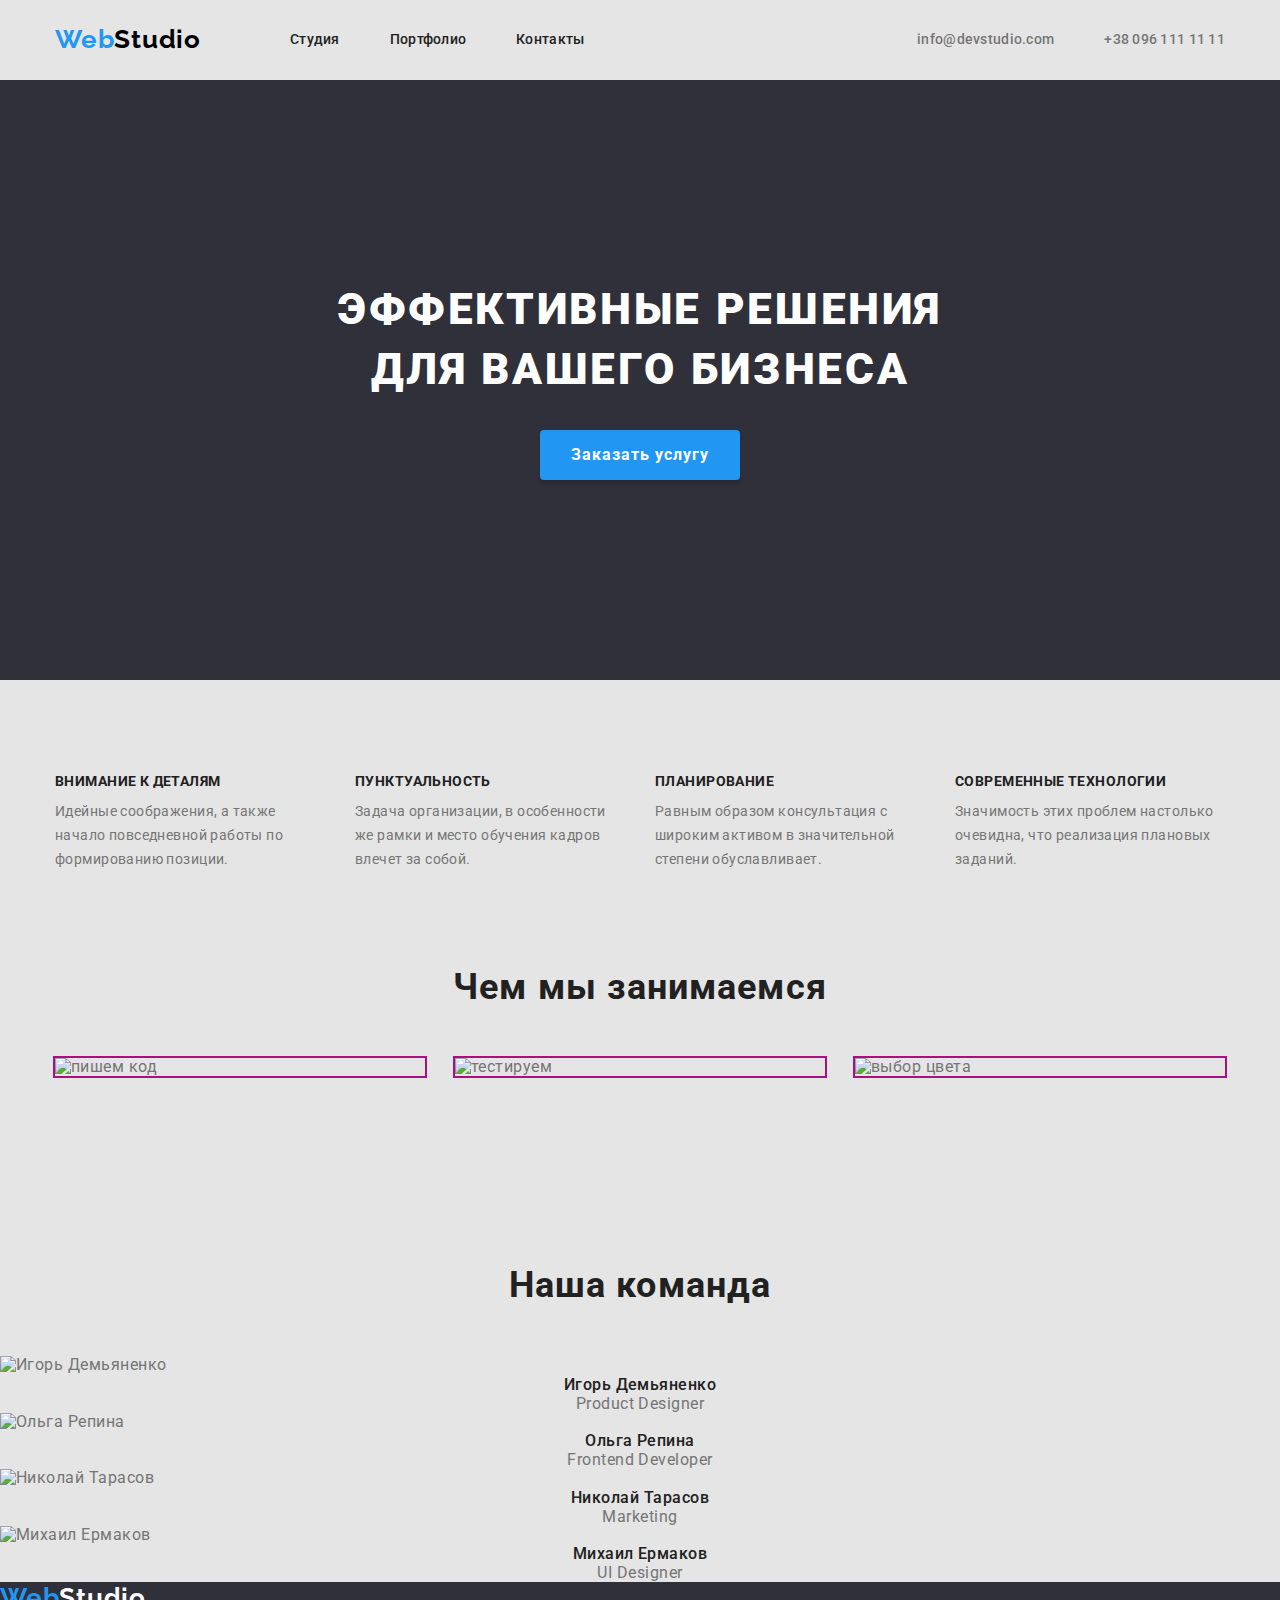
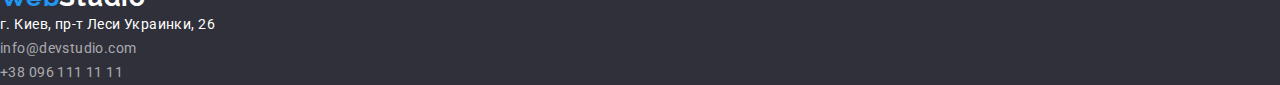
==== index.html @ 23269622 "стилизирует секцию Чем мы занимаемся" ====
<!DOCTYPE html>
<html lang="ru">

<head>
    <meta charset="UTF-8">
    <meta http-equiv="X-UA-Compatible" content="IE=edge">
    <meta name="viewport" content="device-width, initial-scale=1.0">
    <title>My home work 03</title>
    <link rel="preconnect" href="https://fonts.googleapis.com">
    <link rel="preconnect" href="https://fonts.gstatic.com" crossorigin>
    <link
        href="https://fonts.googleapis.com/css2?family=Raleway:wght@700&family=Roboto:wght@400;500;700;900&display=swap"
        rel="stylesheet">
    <link rel="stylesheet" href="https://cdnjs.cloudflare.com/ajax/libs/modern-normalize/1.1.0/modern-normalize.min.css">
    <link rel="stylesheet" href="./css/styles.css">
</head>

<body>
    <!-- site-nav -->
    <header >
       <div class="container header-container">
            <nav class="header-navigation">            
                    <a href="./index.html" class="header-logo list">
                    <span class="logo">Web</span>Studio</a>
            
                <ul class="header-nav list">
                    <li class="items"> <a href="./index.html" class="header-link link">Студия</a></li>
                    <li class="items"> <a href="./portfolio.html" class="header-link link">Портфолио</a></li>
                    <li class="items"> <a href="" class="header-link link">Контакты</a></li>
                </ul>
            </nav>
            <ul class="auth-nav list">
                <li class="items"><a href="mailto:info@devstudio.com" class="header-address link">info@devstudio.com</a></li>
                <li class="items"><a href="" class="header-address link">+38 096 111 11 11</a></li>
            </ul>
        </div>
    </header>
    <main>
        
        <!-- Герой -->
        <section class="hero">
            <h1 class="hero-title">Эффективные решения для вашего бизнеса</h1>
            <button type="submit" class="button primary">Заказать услугу</button>
        </section>

        <!-- Особенности -->
        <section class="section">
            <div class="container"> 
                <h2 class="visually-hidden">Наши особенности</h2>
                <ul class="feature list">

                    <li class="feature-item">
                        <h3 class="feature-title">Внимание к деталям</h3>
                        <p class="feature-text">Идейные соображения, а также начало повседневной работы по формированию
                            позиции.</p>
                    </li>
                    
                    <li class="feature-item">
                        <h3 class="feature-title">Пунктуальность</h3>
                        <p class="feature-text">Задача организации, в особенности же рамки и место обучения кадров влечет за
                            собой.</p>
                    </li>

                    <li class="feature-item">
                        <h3 class="feature-title">Планирование</h3>
                        <p class="feature-text">Равным образом консультация с широким активом в значительной степени
                            обуславливает.</p>
                    </li>

                    <li class="feature-item">
                        <h3 class="feature-title">Современные технологии</h3>
                        <p class="feature-text">Значимость этих проблем настолько очевидна, что реализация плановых заданий.
                        </p>
                    </li>
                </ul>
            </div>
        </section>

        <!-- Чем мы занимаемся -->
        <section class="section">
            
            <h2 class="section-title">Чем мы занимаемся</h2>
            <div class="container">
                <ul class="work list">
                    <li class="work-img"><img src="./img/box1.jpg" alt="пишем код" width="370"></li>
                    <li class="work-img"><img src="./img/box2.jpg" alt="тестируем" width="370"></li>
                    <li class="work-img"><img src="./img/box3.jpg" alt="выбор цвета" width="370"></li>
                </ul>
            </div>
        </section>
        <!-- Наша команда -->
        <section class="section">
            <h2 class="section-title">Наша команда</h2>
            <ul class="command list">
                <li>
                    <img src="./img/img.jpg" alt="Игорь Демьяненко" width="270">
                    <h3 class="command-title">Игорь Демьяненко</h3>
                    <p class="command-discription">Product Designer</p>
                </li>
                <li>
                    <img src="./img/img1.jpg" alt="Ольга Репина" width="270">
                    <h3 class="command-title">Ольга Репина</h3>
                    <p class="command-discription">Frontend Developer</p>
                </li>
                <li>
                    <img src="./img/img2.jpg" alt="Николай Тарасов" width="270">
                    <h3 class="command-title">Николай Тарасов</h3>
                    <p class="command-discription">Marketing</p>
                </li>
                <li>
                    <img src="./img/img3.jpg" alt="Михаил Ермаков" width="270">
                    <h3 class="command-title">Михаил Ермаков</h3>
                    <p class="command-discription">UI Designer</p>
                </li>
            </ul>
        </section>
    </main>
    <!-- Футер (подвал) -->
    <footer class="footer-section">
        <a href="./index.html" class="footer-logo"><span class="logo">Web</span>Studio</a>
        <address class="about-address"> г. Киев, пр-т Леси Украинки, 26 </address>
        <ul class="footer-nav list">
            <li><a href="mailto:info@devstudio.com" class="footer-address link">info@devstudio.com</a></li>
            <li><a href="" class="footer-address link">+38 096 111 11 11</a></li>
        </ul>
    </footer>
</body>

</html>
---- css/styles.css ----
/* цвет заголовков #212121*/
/* цвет основного текста #757575 */
/* белый цвет текста #FFFFFF */
/* акцент #2196F3 */
/* основной цвет фона #E5E5E5 */
/* вторичный цвет фона #F5F4FA */
/* серый #2F303A */
:root {
  --primary-text-color: #757575;
  --title-text-color: #212121;
  --accent-color: #2196f3;
  --second-accent-color: #ffffff;

  --primary-bg-color: #e5e5e5;
  --accent-bg-color: #2f303a;
  --first-bg-color: #f5f4fa;
  --second-bg-color: #ffffff;
}

p,
h1,
h2,
h3,
h4,
h5,
h6 {
  margin: 0;
}

ul {
  margin: 0;
  padding-left: 0;
  list-style: none;
}

img {
  display: block;
}

body {
  background-color: var(--primary-bg-color);
  color: var(--primary-text-color);
  font-family: Roboto, sans-serif;
  letter-spacing: 0.03em;
}

.list {
  list-style: none;
  text-decoration: none;
}

/* -------------site-nav -------------------*/
.container {
  display: flex;
  width: 1200px;
  margin: 0 auto;
  padding-left: 15px;
  padding-right: 15px;

  /* background-color: tomato; */
  align-items: center;
}

.header-logo {
  display: flex;
  width: 145px;
  padding-top: 24px;
  padding-bottom: 25px;
  /* outline: 2px solid rgb(3, 248, 15); */
  margin-right: 90px;

  color: #000000;
  font-family: Raleway, sans-serif;
  font-weight: 700;
  font-size: 26px;
  line-height: 1.19;
  letter-spacing: 0.03em;
}

.logo {
  color: var(--accent-color);
  font-family: Raleway, sans-serif;
  font-weight: 700;
  font-size: 26px;
  line-height: 1.19;
  letter-spacing: 0.03em;
}
.header-navigation {
  display: flex;
}

.header-nav {
  display: flex;
  /* outline: 2px solid teal;  */
}
.header-nav .items {
  /* display: flex; */
  text-decoration: none;
  /* outline: 2px solid rgb(255, 255, 255); */
}

.header-nav .items:not(:last-child) {
  margin-right: 50px;
}

.header-nav .link:hover,
.header-nav .link:focus {
  color: #2196f3;
}
.header-link {
  display: flex;
  padding-top: 32px;
  padding-bottom: 32px;

  color: var(--title-text-color);
  font-weight: 500;
  font-size: 14px;
  line-height: 1.14;
  letter-spacing: 0.02em;
  text-decoration: none;
}

.auth-nav .link {
  text-decoration: none;
}
.auth-nav .link:hover,
.auth-nav .link:focus {
  color: #2196f3;
}

.auth-nav {
  display: flex;
  /* outline: 2px solid rgb(173, 14, 125); */
  margin-left: auto;
}
.auth-nav .items + .items {
  margin-left: 50px;
}

.section-title {
  color: var(--title-text-color);
}

.header-address {
  display: block;
  padding-top: 32px;
  padding-bottom: 32px;
  /* background-color: teal; */

  color: var(--primary-text-color);
  font-weight: 500;
  font-size: 14px;
  line-height: 1.14;
  letter-spacing: 0.02em;
}

/* -----------------Герой-------------------- */
.hero {
  margin: 0 auto;
  background-color: var(--accent-bg-color);
  text-align: center;

  height: 600px;
  padding-top: 200px;
  align-items: center;
}

.hero-title {
  margin: 0 auto;
  margin-bottom: 30px;
  max-width: 700px;
  text-align: center;
  color: var(--second-accent-color);
  font-weight: 900;
  font-size: 44px;
  line-height: 1.36;

  letter-spacing: 0.06em;
  text-transform: uppercase;
}

.button {
  color: var(--title-text-color);
  background-color: var(--primary-bg-color);

  box-shadow: 0px 4px 4px rgba(0, 0, 0, 0.15);
  border-radius: 4px;
  border: none;

  align-items: center;
  text-align: center;
  margin: 0 auto;
}

.button.primary {
  display: block;
  width: 200px;
  height: 50px;
  align-items: center;
  text-align: center;
  margin-bottom: 200px;

  font-family: Roboto, sans-serif;
  color: var(--second-accent-color);
  background-color: var(--accent-color);
  font-weight: 700;
  font-size: 16px;
  line-height: 1.87;
  letter-spacing: 0.06em;
}

.button.primary:hover,
.button.primary:focus {
  color: var(--title-text-color);
  background-color: var(--first-bg-color);
}

/* -------------Особенности------------- */
.visually-hidden {
  position: absolute;
  width: 1px;
  height: 1px;
  margin: -1px;
  padding: 0;
  overflow: hidden;
  border: 0;
  clip: rect(0 0 0 0);
}

.feature {
  display: flex;
  margin: 0 auto;
  margin-top: 94px;
  margin-bottom: 94px;
 
  }

.feature .feature-item:not(:last-child) {
  margin-right: 30px;
}
.feature-item {
   /* align-items: center; */

  /* margin: 0 auto; */
}

.feature-title {
margin-bottom: 10px;
 width: 270px;
  color: var(--title-text-color);
  font-weight: bold;
  font-size: 14px;
  line-height: 1.14;
  text-transform: uppercase;
  letter-spacing: 0.03em;
}
.feature-text {
  color: var(--primary-text-color);
  font-weight: normal;
  font-size: 14px;
  line-height: 1.71;
  letter-spacing: 0.03em;
}


/* ---------------Чем мы занимаемся----------- */

.section-title {
  /* width: 376px; */
margin-bottom: 50px;

  color: var(--title-text-color);
  font-weight: 700;
  font-size: 36px;
  line-height: 1.17;
  text-align: center;
  letter-spacing: 0.03em;
}
.work {
  display: flex;
 
  margin-bottom: 94px;
}
.work-img{
   margin: 0 auto;
  /* margin-left: 30px; */
  margin-bottom: 94px;
   outline: 2px solid rgb(173, 14, 125);
   flex-basis: calc(100% / 3 );
  }

.work .work-img + .work-img {
  margin-left: 30px; 
}
/* .auth-nav .items + .items {
  margin-left: 50px; */
}
/* -----------------Наша команда----------------- */
.section {
  background-color: #f5f4fa;
}
.command-title {
  color: var(--title-text-color);
  font-weight: 500;
  font-size: 16px;
  line-height: 1.19;
  text-align: center;
  letter-spacing: 0.03em;
}
.command-discription {
  color: var(--primary-text-color);
  font-weight: 400;
  font-size: 16px;
  line-height: 1.19;
  text-align: center;
  letter-spacing: 0.03em;
}

/*---------------- Футер------------------ */

.footer-section {
  background-color: var(--accent-bg-color);
  color: var(--second-accent-color);
}
.footer-logo {
  color: var(--second-accent-color);
  font-family: Raleway, sans-serif;
  text-decoration: none;
  font-weight: 700;
  font-size: 26px;
  line-height: 1.19;
  letter-spacing: 0.03em;
}
.footer-nav {
  color: rgb(255, 255, 255, 0.6);
  font-weight: 400;
  font-size: 14px;
  line-height: 1.71;
  letter-spacing: 0.03em;
}

.footer-address {
  color: rgba(255, 255, 255, 0.6);
  text-decoration: none;
  font-weight: 400;
  font-size: 14px;
  line-height: 1.71;
  letter-spacing: 0.03em;
}

.footer-nav .link:hover,
.footer-nav .link:focus {
  color: #2196f3;
}

.about-address {
  color: var(--second-accent-color);
  font-weight: 400;
  font-size: 14px;
  line-height: 1.71;
  letter-spacing: 0.03em;
  font-style: normal;
}
/* --------------Портфолио--------------- *
/* ------------- Наши работы ----------*/
.project-title {
  color: var(--title-text-color);
  font-weight: 700;
  font-size: 18px;
  line-height: 2;
  letter-spacing: 0.06em;
}
.project-item {
  color: var(--primary-text-color);
  font-weight: normal;
  font-size: 16px;
  line-height: 1.87;
  letter-spacing: 0.03em;
}
.button.secondary {
  font-family: Roboto, sans-serif;
  color: var(--title-text-color);
  background-color: var(--first-bg-color);
  border: none;
  cursor: pointer;
  font-weight: 500;
  font-size: 16px;
  line-height: 1.62;
  text-align: center;
  letter-spacing: 0.03em;
}
.button.secondary:hover,
.button.secondary:focus {
  color: var(--second-accent-color);
  background-color: var(--accent-color);
}
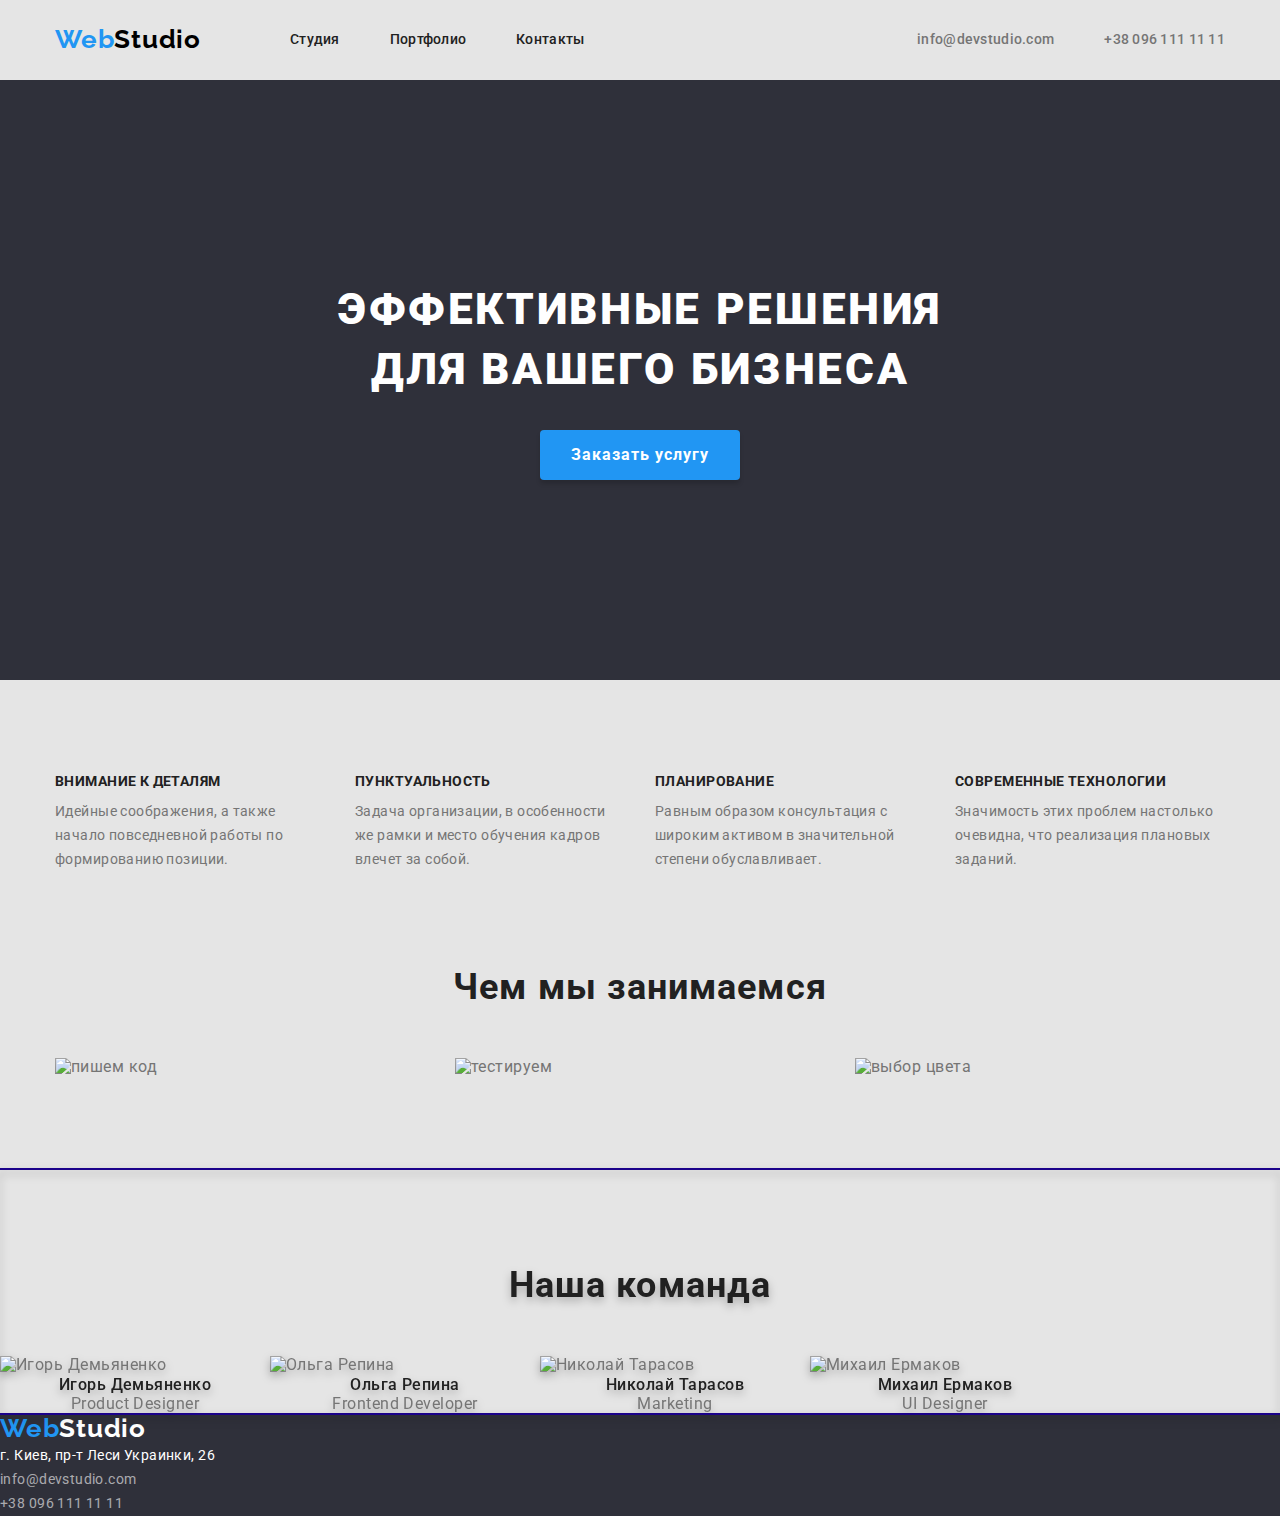
==== commit 9b7736c5: "стилизация Наша команда" ====
--- a/index.html
+++ b/index.html
@@ -82,37 +82,48 @@
             <h2 class="section-title">Чем мы занимаемся</h2>
             <div class="container">
                 <ul class="work list">
-                    <li class="work-img"><img src="./img/box1.jpg" alt="пишем код" width="370"></li>
-                    <li class="work-img"><img src="./img/box2.jpg" alt="тестируем" width="370"></li>
-                    <li class="work-img"><img src="./img/box3.jpg" alt="выбор цвета" width="370"></li>
+                    <li class="work-img"><img src="./img/box1.jpg" 
+                        alt="пишем код" width="370"></li>
+                    <li class="work-img"><img src="./img/box2.jpg"
+                        alt="тестируем" width="370"></li>
+                    <li class="work-img"><img src="./img/box3.jpg" 
+                        alt="выбор цвета" width="370"></li>
                 </ul>
             </div>
         </section>
+
         <!-- Наша команда -->
-        <section class="section">
-            <h2 class="section-title">Наша команда</h2>
-            <ul class="command list">
-                <li>
-                    <img src="./img/img.jpg" alt="Игорь Демьяненко" width="270">
-                    <h3 class="command-title">Игорь Демьяненко</h3>
-                    <p class="command-discription">Product Designer</p>
-                </li>
-                <li>
-                    <img src="./img/img1.jpg" alt="Ольга Репина" width="270">
-                    <h3 class="command-title">Ольга Репина</h3>
-                    <p class="command-discription">Frontend Developer</p>
-                </li>
-                <li>
-                    <img src="./img/img2.jpg" alt="Николай Тарасов" width="270">
-                    <h3 class="command-title">Николай Тарасов</h3>
-                    <p class="command-discription">Marketing</p>
-                </li>
-                <li>
-                    <img src="./img/img3.jpg" alt="Михаил Ермаков" width="270">
-                    <h3 class="command-title">Михаил Ермаков</h3>
-                    <p class="command-discription">UI Designer</p>
-                </li>
-            </ul>
+        <section class="command-section">
+            <h2 class="command-item">Наша команда</h2>
+            <div class="container"></div>
+                <ul class="command list">
+
+                    <li>
+                        <img src="./img/img.jpg" alt="Игорь Демьяненко" width="270">
+                        <h3 class="command-title">Игорь Демьяненко</h3>
+                        <p class="command-discription">Product Designer</p>
+                    </li>
+                
+                    <li>
+                        <img src="./img/img1.jpg" alt="Ольга Репина" width="270">
+                        <h3 class="command-title">Ольга Репина</h3>
+                        <p class="command-discription">Frontend Developer</p>
+                    </li>
+                
+                    <li>
+                        <img src="./img/img2.jpg" alt="Николай Тарасов" width="270">
+                        <h3 class="command-title">Николай Тарасов</h3>
+                        <p class="command-discription">Marketing</p>
+                    </li>
+                
+                    <li>
+                        <img src="./img/img3.jpg" alt="Михаил Ермаков" width="270">
+                        <h3 class="command-title">Михаил Ермаков</h3>
+                        <p class="command-discription">UI Designer</p>
+                    </li>
+
+                </ul>
+            </div>
         </section>
     </main>
     <!-- Футер (подвал) -->
--- a/css/styles.css
+++ b/css/styles.css
@@ -238,11 +238,6 @@
 .feature .feature-item:not(:last-child) {
   margin-right: 30px;
 }
-.feature-item {
-   /* align-items: center; */
-
-  /* margin: 0 auto; */
-}
 
 .feature-title {
 margin-bottom: 10px;
@@ -264,11 +259,15 @@
 
 
 /* ---------------Чем мы занимаемся----------- */
+.section{
+ /* outline: 2px solid rgb(173, 14, 125); */
+ background-color: var(--primary-bg-color);
+}
 
 .section-title {
+
+margin-bottom: 50px;
   /* width: 376px; */
-margin-bottom: 50px;
-
   color: var(--title-text-color);
   font-weight: 700;
   font-size: 36px;
@@ -278,28 +277,45 @@
 }
 .work {
   display: flex;
- 
-  margin-bottom: 94px;
+    margin-bottom: 94px;
 }
 .work-img{
-   margin: 0 auto;
-  /* margin-left: 30px; */
-  margin-bottom: 94px;
-   outline: 2px solid rgb(173, 14, 125);
+   margin: 0 auto;  
    flex-basis: calc(100% / 3 );
   }
 
 .work .work-img + .work-img {
   margin-left: 30px; 
 }
-/* .auth-nav .items + .items {
-  margin-left: 50px; */
-}
+
 /* -----------------Наша команда----------------- */
-.section {
-  background-color: #f5f4fa;
-}
+.command-section {
+   /* background-color: var(--primary-bg-color); */
+  filter: drop-shadow(0px 4px 4px rgba(0, 0, 0, 0.25));
+    outline: 2px solid rgb(27, 2, 138);
+}
+.command {
+  display: flex;
+}
+
+.command-item{
+margin: 0 auto;
+  margin-bottom: 50px;
+padding-top: 94px;
+
+  /* width: 376px; */
+  color: var(--title-text-color);
+  font-weight: 700;
+  font-size: 36px;
+  line-height: 1.17;
+  text-align: center;
+  letter-spacing: 0.03em;
+}
+
+
+
 .command-title {
+   /* outline: 2px solid rgb(173, 14, 125); */
   color: var(--title-text-color);
   font-weight: 500;
   font-size: 16px;
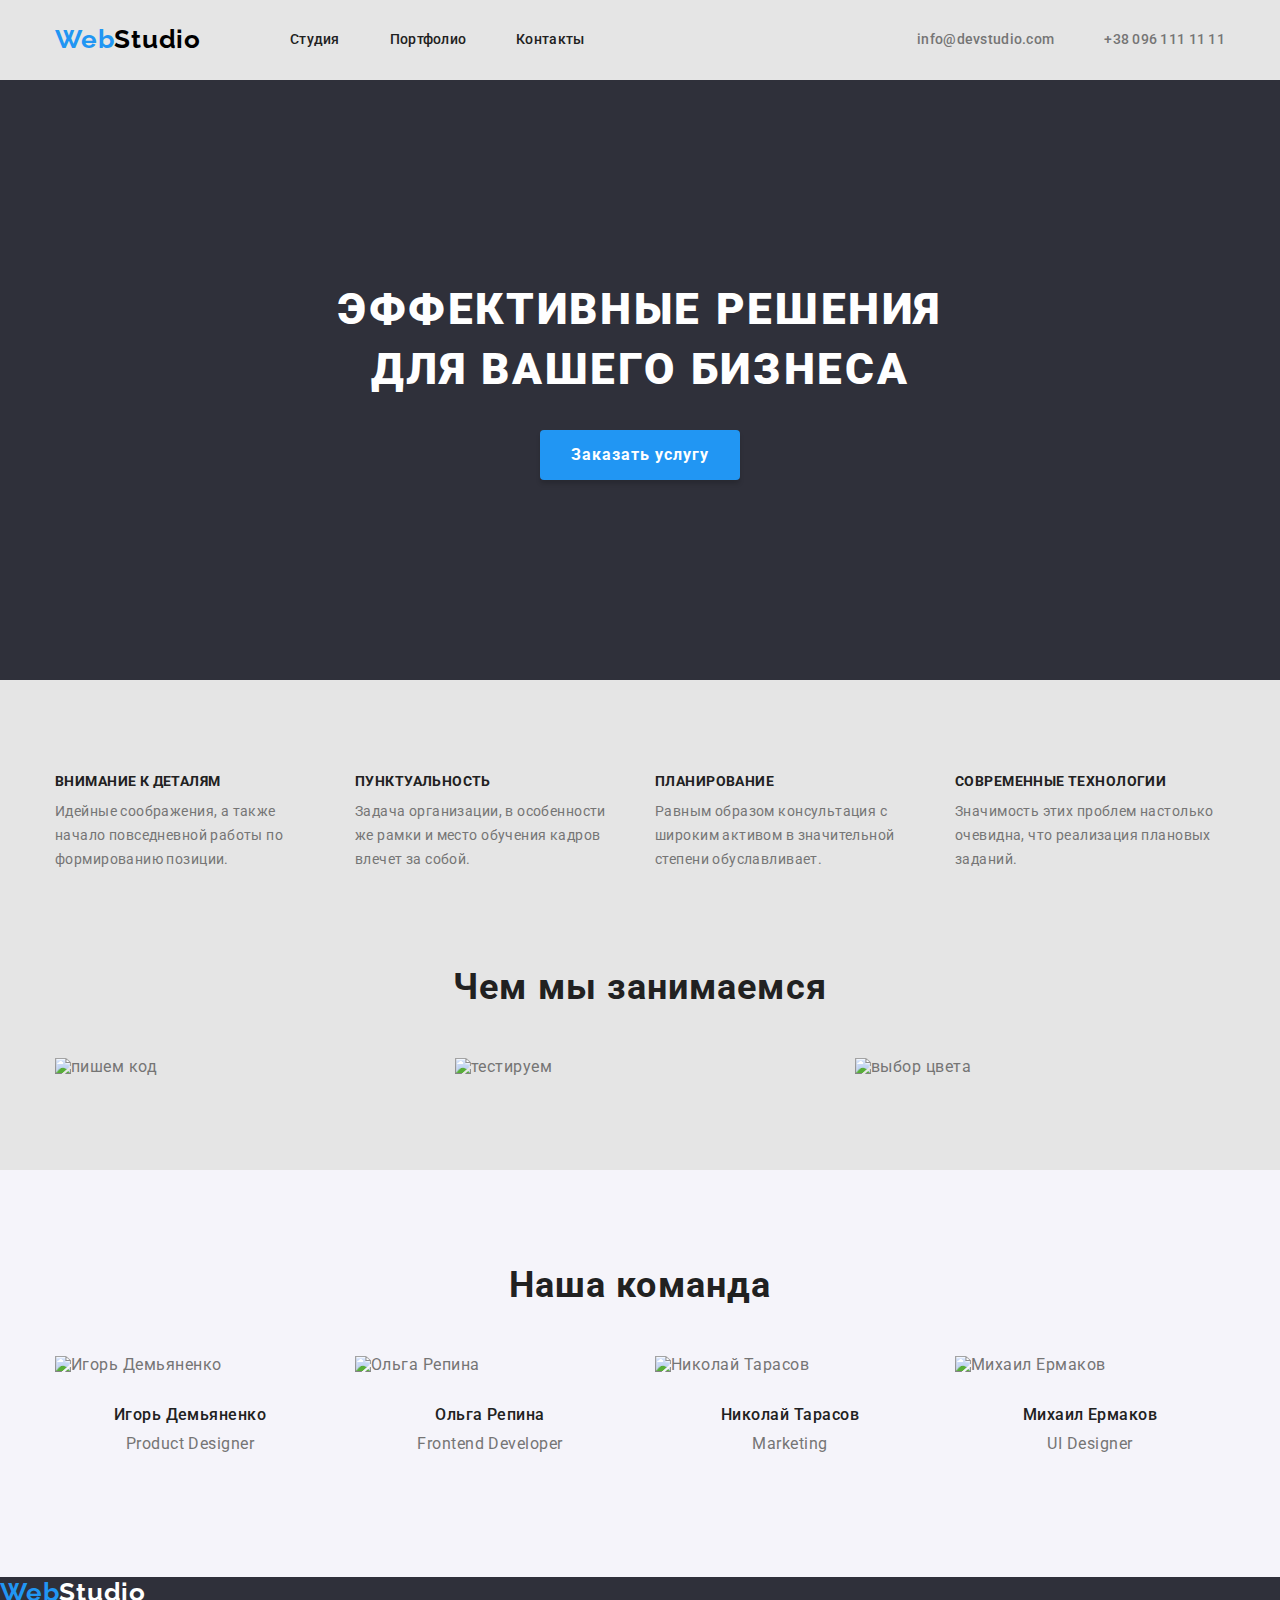
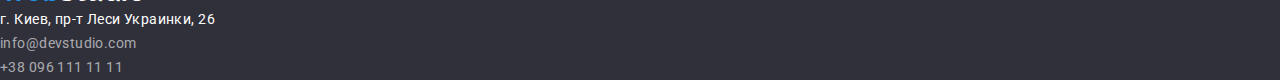
==== commit 67d1f2f7: "стилизация секции Наша команда" ====
--- a/index.html
+++ b/index.html
@@ -93,31 +93,31 @@
         </section>
 
         <!-- Наша команда -->
-        <section class="command-section">
+        <section class="our-command">
             <h2 class="command-item">Наша команда</h2>
-            <div class="container"></div>
+            <div class="container">
                 <ul class="command list">
 
-                    <li>
-                        <img src="./img/img.jpg" alt="Игорь Демьяненко" width="270">
+                    <li class="command-section">
+                        <img class="command-section-img" src="./img/img.jpg" alt="Игорь Демьяненко" width="270">
                         <h3 class="command-title">Игорь Демьяненко</h3>
                         <p class="command-discription">Product Designer</p>
                     </li>
                 
-                    <li>
-                        <img src="./img/img1.jpg" alt="Ольга Репина" width="270">
+                    <li class="command-section">
+                        <img class="command-section-img" src="./img/img1.jpg" alt="Ольга Репина" width="270">
                         <h3 class="command-title">Ольга Репина</h3>
                         <p class="command-discription">Frontend Developer</p>
                     </li>
                 
-                    <li>
-                        <img src="./img/img2.jpg" alt="Николай Тарасов" width="270">
+                    <li class="command-section">
+                        <img class="command-section-img"src="./img/img2.jpg" alt="Николай Тарасов" width="270">
                         <h3 class="command-title">Николай Тарасов</h3>
                         <p class="command-discription">Marketing</p>
                     </li>
                 
-                    <li>
-                        <img src="./img/img3.jpg" alt="Михаил Ермаков" width="270">
+                    <li class="command-section">
+                        <img class="command-section-img" src="./img/img3.jpg" alt="Михаил Ермаков" width="270">
                         <h3 class="command-title">Михаил Ермаков</h3>
                         <p class="command-discription">UI Designer</p>
                     </li>
--- a/css/styles.css
+++ b/css/styles.css
@@ -289,18 +289,20 @@
 }
 
 /* -----------------Наша команда----------------- */
-.command-section {
-   /* background-color: var(--primary-bg-color); */
-  filter: drop-shadow(0px 4px 4px rgba(0, 0, 0, 0.25));
-    outline: 2px solid rgb(27, 2, 138);
+.our-command {
+   background-color: var(--first-bg-color);
+    /* filter: drop-shadow(0px 4px 4px rgba(0, 0, 0, 0.25)); */
+    /* outline: 2px solid rgb(27, 2, 138); */
 }
 .command {
   display: flex;
+ /* width: 270px; */
+
 }
 
 .command-item{
 margin: 0 auto;
-  margin-bottom: 50px;
+margin-bottom: 50px;
 padding-top: 94px;
 
   /* width: 376px; */
@@ -312,9 +314,20 @@
   letter-spacing: 0.03em;
 }
 
-
+.command-section {
+  margin: 0 auto;
+  margin-bottom: 94px;
+ 
+}
+ .command .command-section + .command-section {
+  margin-left: 30px; 
+}
+.command-section-img {
+margin-bottom: 30px;
+}
 
 .command-title {
+  margin-bottom: 10px;
    /* outline: 2px solid rgb(173, 14, 125); */
   color: var(--title-text-color);
   font-weight: 500;
@@ -324,6 +337,7 @@
   letter-spacing: 0.03em;
 }
 .command-discription {
+  margin-bottom: 30px;
   color: var(--primary-text-color);
   font-weight: 400;
   font-size: 16px;
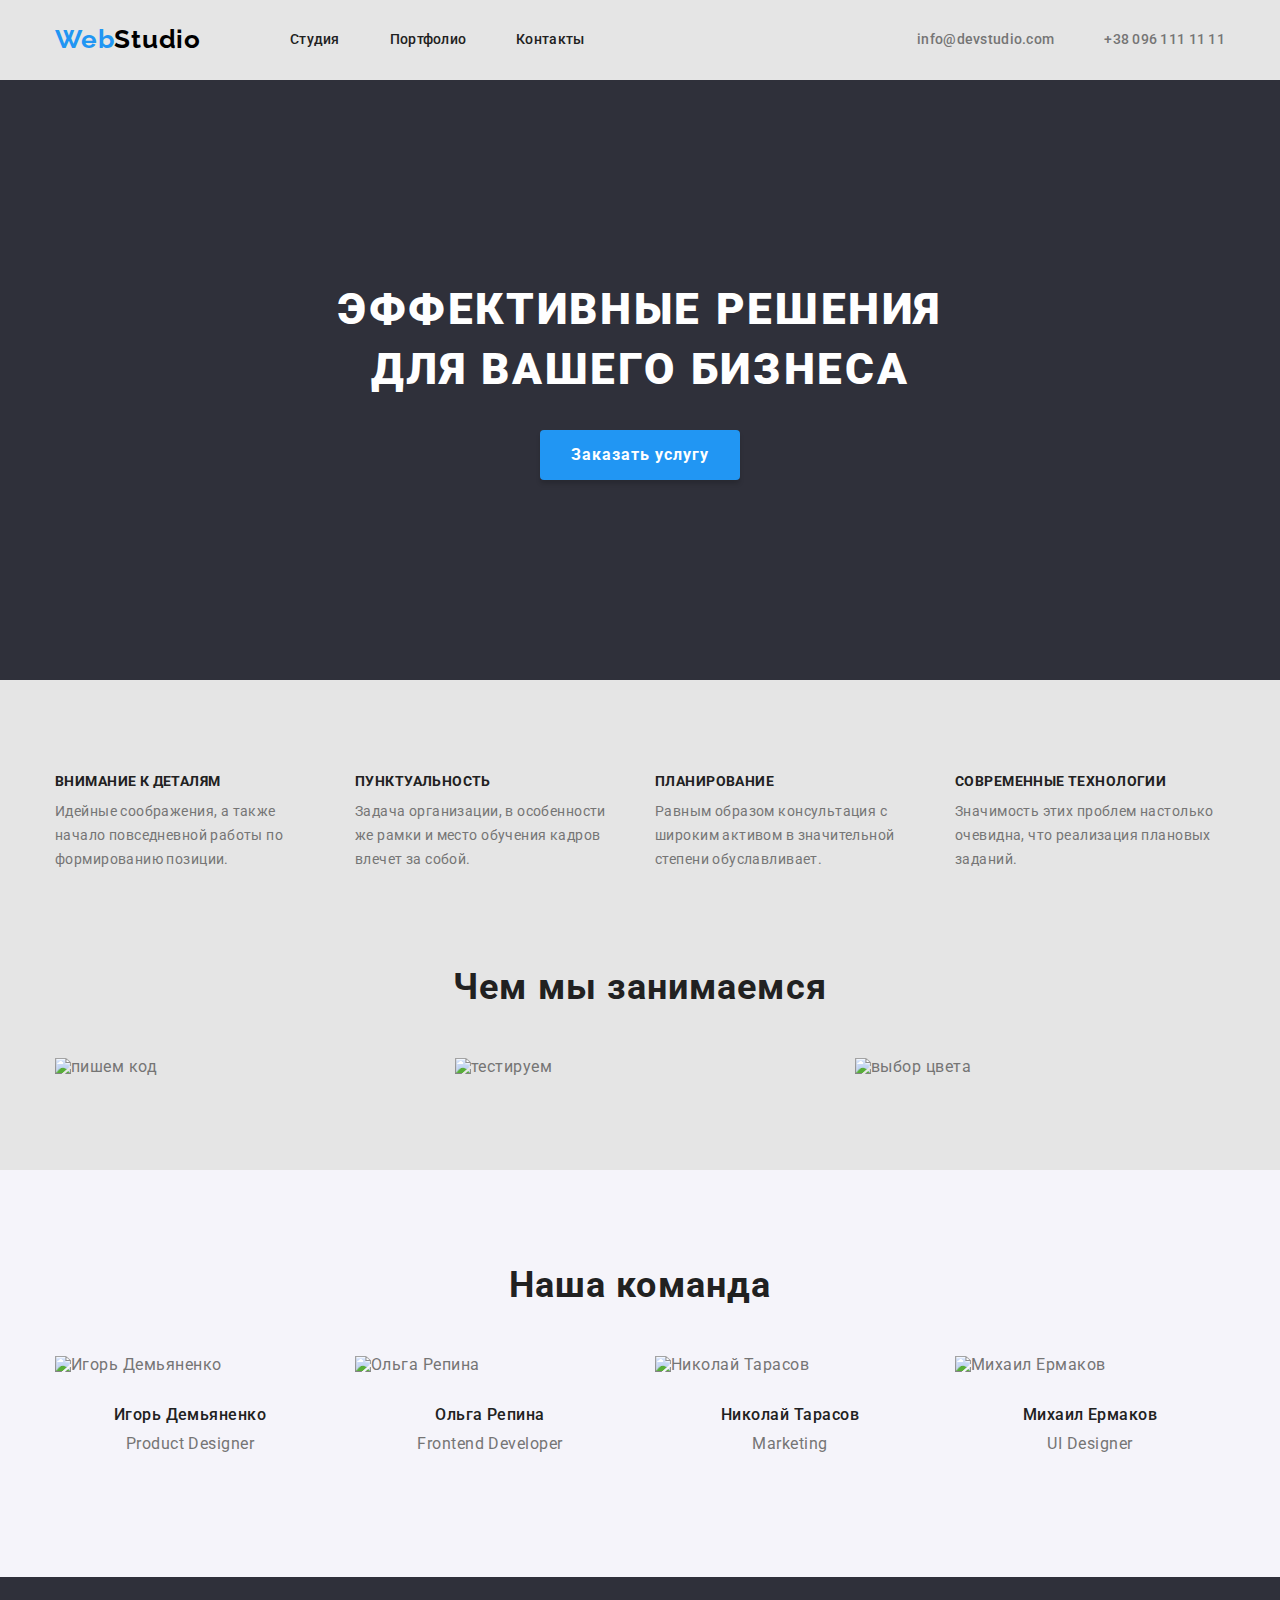
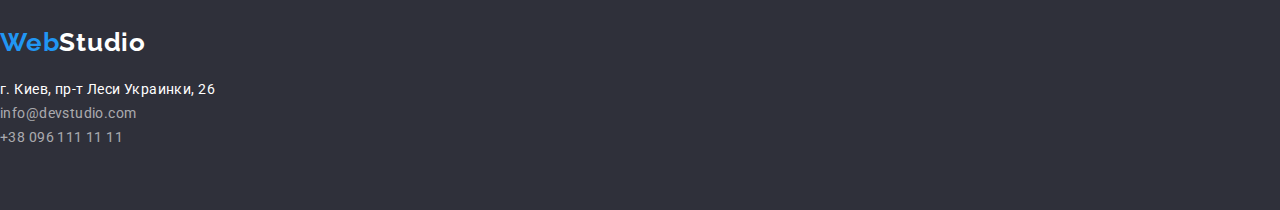
==== commit 8ec4acd6: "стилизация футер" ====
--- a/index.html
+++ b/index.html
@@ -128,12 +128,21 @@
     </main>
     <!-- Футер (подвал) -->
     <footer class="footer-section">
-        <a href="./index.html" class="footer-logo"><span class="logo">Web</span>Studio</a>
+        <a href="./index.html" class="footer-logo">
+            <span class="logo">Web</span>Studio
+        </a>
+    <div class="footer-item">
         <address class="about-address"> г. Киев, пр-т Леси Украинки, 26 </address>
         <ul class="footer-nav list">
-            <li><a href="mailto:info@devstudio.com" class="footer-address link">info@devstudio.com</a></li>
-            <li><a href="" class="footer-address link">+38 096 111 11 11</a></li>
+            <li>
+                <a href="mailto:info@devstudio.com" 
+                class="footer-address link">info@devstudio.com</a>
+            </li>
+            <li>
+                <a href="" class="footer-address link">+38 096 111 11 11</a>
+            </li>
         </ul>
+    </div>
     </footer>
 </body>
 
--- a/css/styles.css
+++ b/css/styles.css
@@ -232,16 +232,15 @@
   margin: 0 auto;
   margin-top: 94px;
   margin-bottom: 94px;
- 
-  }
+}
 
 .feature .feature-item:not(:last-child) {
   margin-right: 30px;
 }
 
 .feature-title {
-margin-bottom: 10px;
- width: 270px;
+  margin-bottom: 10px;
+  width: 270px;
   color: var(--title-text-color);
   font-weight: bold;
   font-size: 14px;
@@ -257,16 +256,14 @@
   letter-spacing: 0.03em;
 }
 
-
 /* ---------------Чем мы занимаемся----------- */
-.section{
- /* outline: 2px solid rgb(173, 14, 125); */
- background-color: var(--primary-bg-color);
+.section {
+  /* outline: 2px solid rgb(173, 14, 125); */
+  background-color: var(--primary-bg-color);
 }
 
 .section-title {
-
-margin-bottom: 50px;
+  margin-bottom: 50px;
   /* width: 376px; */
   color: var(--title-text-color);
   font-weight: 700;
@@ -277,33 +274,32 @@
 }
 .work {
   display: flex;
-    margin-bottom: 94px;
-}
-.work-img{
-   margin: 0 auto;  
-   flex-basis: calc(100% / 3 );
-  }
+  margin-bottom: 94px;
+}
+.work-img {
+  margin: 0 auto;
+  flex-basis: calc(100% / 3);
+}
 
 .work .work-img + .work-img {
-  margin-left: 30px; 
+  margin-left: 30px;
 }
 
 /* -----------------Наша команда----------------- */
 .our-command {
-   background-color: var(--first-bg-color);
-    /* filter: drop-shadow(0px 4px 4px rgba(0, 0, 0, 0.25)); */
-    /* outline: 2px solid rgb(27, 2, 138); */
+  background-color: var(--first-bg-color);
+
+  /* outline: 2px solid rgb(27, 2, 138); */
 }
 .command {
   display: flex;
- /* width: 270px; */
-
-}
-
-.command-item{
-margin: 0 auto;
-margin-bottom: 50px;
-padding-top: 94px;
+  /* width: 270px; */
+}
+
+.command-item {
+  margin: 0 auto;
+  margin-bottom: 50px;
+  padding-top: 94px;
 
   /* width: 376px; */
   color: var(--title-text-color);
@@ -317,18 +313,18 @@
 .command-section {
   margin: 0 auto;
   margin-bottom: 94px;
- 
-}
- .command .command-section + .command-section {
-  margin-left: 30px; 
+  /* filter: drop-shadow(0px 4px 4px rgba(0, 0, 0, 0.25)); */
+}
+.command .command-section + .command-section {
+  margin-left: 30px;
 }
 .command-section-img {
-margin-bottom: 30px;
+  margin-bottom: 30px;
 }
 
 .command-title {
   margin-bottom: 10px;
-   /* outline: 2px solid rgb(173, 14, 125); */
+  /* outline: 2px solid rgb(173, 14, 125); */
   color: var(--title-text-color);
   font-weight: 500;
   font-size: 16px;
@@ -353,6 +349,11 @@
   color: var(--second-accent-color);
 }
 .footer-logo {
+ display: flex;
+  width: 145px;
+  padding-top: 50px;
+ margin-bottom: 20px;
+
   color: var(--second-accent-color);
   font-family: Raleway, sans-serif;
   text-decoration: none;
@@ -391,6 +392,12 @@
   letter-spacing: 0.03em;
   font-style: normal;
 }
+.footer-item {
+ 
+ padding-bottom: 60px;
+}
+
+
 /* --------------Портфолио--------------- *
 /* ------------- Наши работы ----------*/
 .project-title {
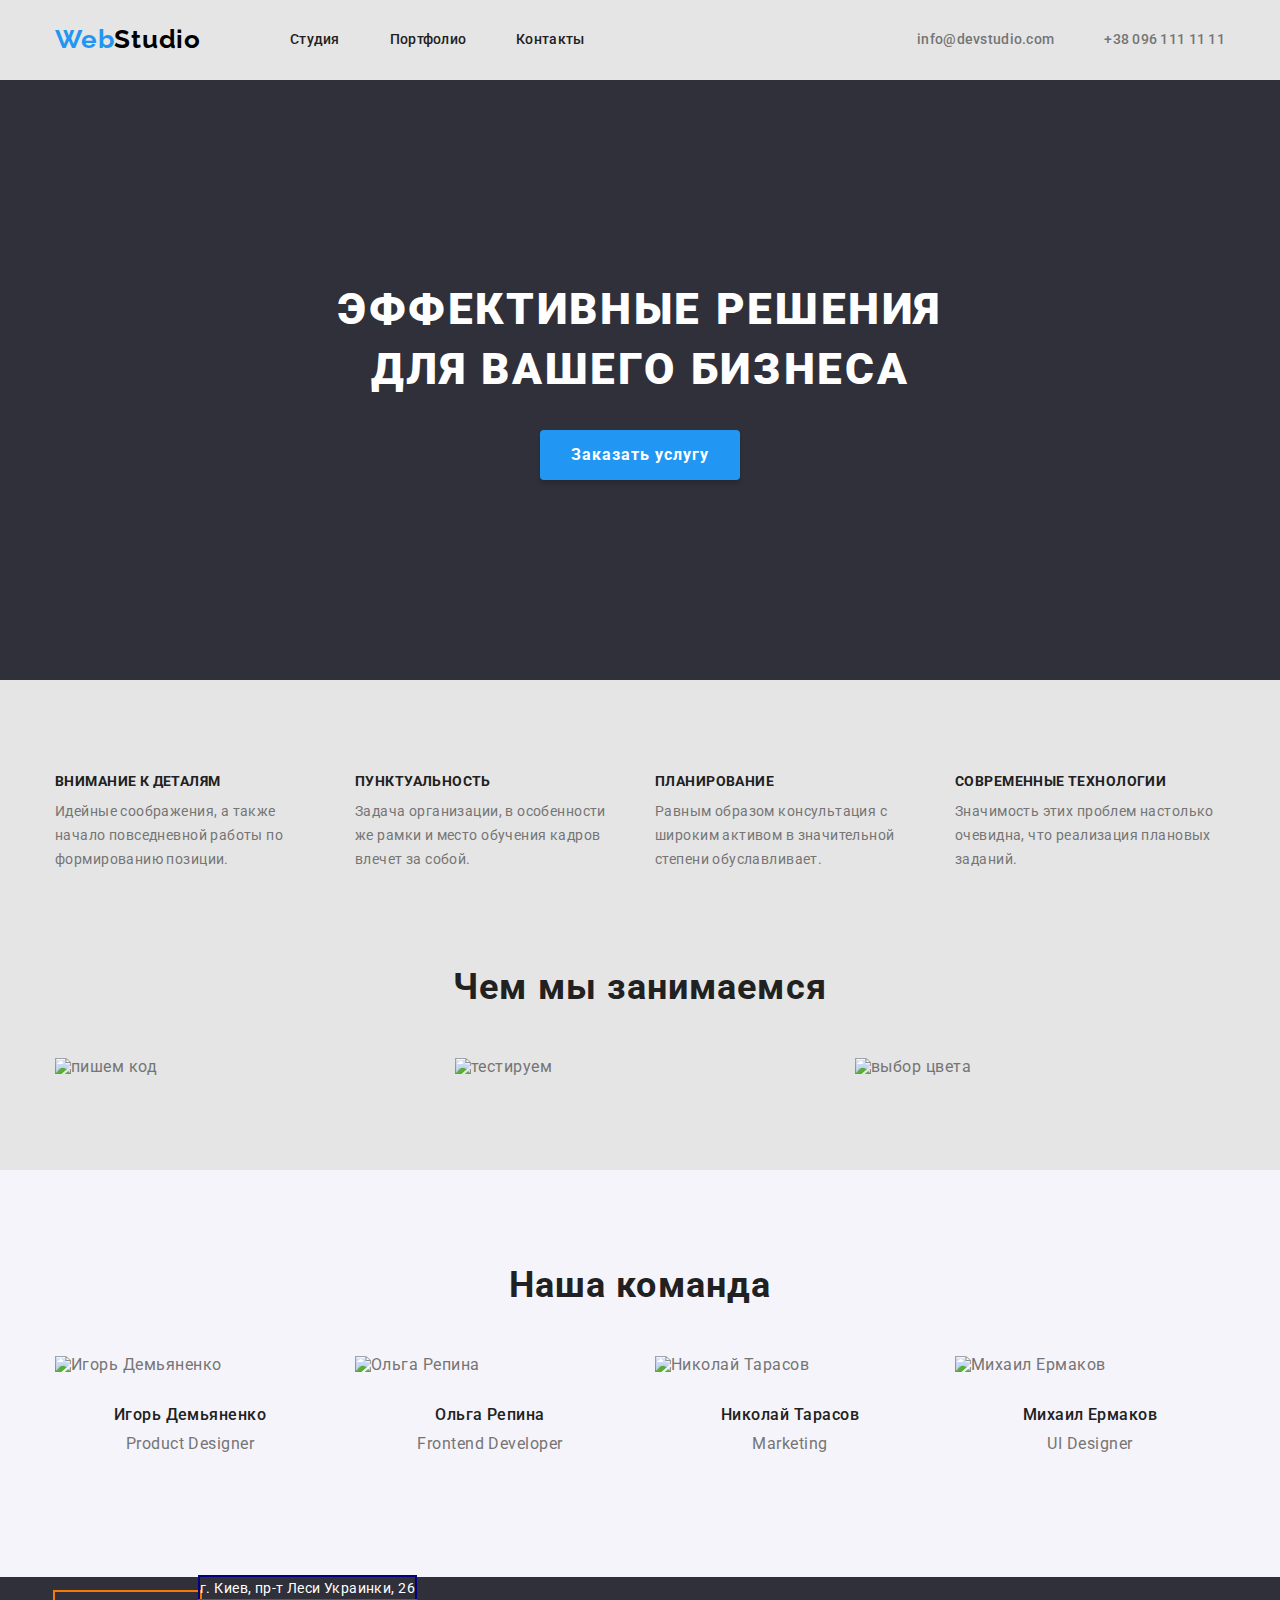
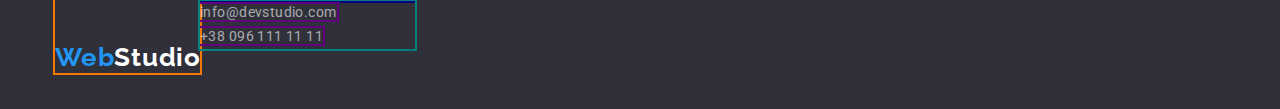
==== commit 46b3ef47: "секция с карточками" ====
--- a/index.html
+++ b/index.html
@@ -35,8 +35,9 @@
             </ul>
         </div>
     </header>
+
     <main>
-        
+    
         <!-- Герой -->
         <section class="hero">
             <h1 class="hero-title">Эффективные решения для вашего бизнеса</h1>
@@ -127,22 +128,25 @@
         </section>
     </main>
     <!-- Футер (подвал) -->
+    
     <footer class="footer-section">
+        <div class="container" >
         <a href="./index.html" class="footer-logo">
             <span class="logo">Web</span>Studio
         </a>
-    <div class="footer-item">
-        <address class="about-address"> г. Киев, пр-т Леси Украинки, 26 </address>
-        <ul class="footer-nav list">
-            <li>
-                <a href="mailto:info@devstudio.com" 
-                class="footer-address link">info@devstudio.com</a>
-            </li>
-            <li>
-                <a href="" class="footer-address link">+38 096 111 11 11</a>
-            </li>
-        </ul>
-    </div>
+            <div class="footer-item">
+                <address class="about-address"> г. Киев, пр-т Леси Украинки, 26 </address>
+                <ul class="footer-nav list">
+                    <li>
+                        <a href="mailto:info@devstudio.com" class="footer-address link">info@devstudio.com</a>
+                    </li>
+                    <li>
+                        <a href="" class="footer-address link">+38 096 111 11 11</a>
+                    </li>
+                </ul>
+            </div>
+        </div>
+
     </footer>
 </body>
 
--- a/css/styles.css
+++ b/css/styles.css
@@ -35,6 +35,8 @@
 
 img {
   display: block;
+  min-width: 100%;
+  height: auto;
 }
 
 body {
@@ -94,8 +96,7 @@
   /* outline: 2px solid teal;  */
 }
 .header-nav .items {
-  /* display: flex; */
-  text-decoration: none;
+   text-decoration: none;
   /* outline: 2px solid rgb(255, 255, 255); */
 }
 
@@ -347,12 +348,14 @@
 .footer-section {
   background-color: var(--accent-bg-color);
   color: var(--second-accent-color);
+ margin: 0;
 }
 .footer-logo {
- display: flex;
+    outline: 2px solid rgb(245, 121, 5); 
+  display: flex;
   width: 145px;
   padding-top: 50px;
- margin-bottom: 20px;
+  margin-bottom: 20px;
 
   color: var(--second-accent-color);
   font-family: Raleway, sans-serif;
@@ -363,6 +366,7 @@
   letter-spacing: 0.03em;
 }
 .footer-nav {
+    outline: 2px solid teal; 
   color: rgb(255, 255, 255, 0.6);
   font-weight: 400;
   font-size: 14px;
@@ -371,6 +375,7 @@
 }
 
 .footer-address {
+    outline: 2px solid rgb(98, 0, 128); 
   color: rgba(255, 255, 255, 0.6);
   text-decoration: none;
   font-weight: 400;
@@ -385,6 +390,7 @@
 }
 
 .about-address {
+      outline: 2px solid rgb(2, 0, 128); 
   color: var(--second-accent-color);
   font-weight: 400;
   font-size: 14px;
@@ -393,28 +399,41 @@
   font-style: normal;
 }
 .footer-item {
- 
- padding-bottom: 60px;
-}
-
+  padding-bottom: 60px;
+}
 
 /* --------------Портфолио--------------- *
 /* ------------- Наши работы ----------*/
-.project-title {
-  color: var(--title-text-color);
-  font-weight: 700;
-  font-size: 18px;
-  line-height: 2;
-  letter-spacing: 0.06em;
-}
-.project-item {
-  color: var(--primary-text-color);
-  font-weight: normal;
-  font-size: 16px;
-  line-height: 1.87;
-  letter-spacing: 0.03em;
-}
-.button.secondary {
+.button-link {
+  display: flex;
+  margin: 0 auto;
+  margin-top: 90px;
+}
+.button-item {
+  display: block;
+  height: 38px;
+  min-width: 29px;
+  padding-top: 6px;
+  margin-bottom: 50px;
+}
+
+.button-link .button-item + .button-item {
+  margin-left: 8px;
+}
+
+.button-item .button-secondary:hover,
+.button-item .button-secondary:focus {
+  color: var(--second-accent-color);
+  background-color: var(--accent-color);
+}
+
+.button-secondary {
+  padding: 6px 22px;
+  background-color: var(--first-bg-color);
+  border-radius: 4px;
+}
+
+.button-item .button-secondary {
   font-family: Roboto, sans-serif;
   color: var(--title-text-color);
   background-color: var(--first-bg-color);
@@ -426,8 +445,48 @@
   text-align: center;
   letter-spacing: 0.03em;
 }
-.button.secondary:hover,
-.button.secondary:focus {
-  color: var(--second-accent-color);
-  background-color: var(--accent-color);
-}
+
+/*--------------- Projects--------------------------  */
+.project {
+  display: flex;
+  flex-wrap: wrap;
+  padding: 0;
+  margin: 0 auto;
+  margin-left: -30px;
+  margin-top: -30px;
+  margin-bottom: 64px;
+  align-items: center;
+  /* outline: 2px solid rgb(3, 248, 15); */
+  /* margin-left: -30px; */
+}
+
+.project-section {
+  flex-basis: calc(100% / 3 - 30px);
+  margin-left: 30px;
+  margin-top: 30px;
+  /* outline: 2px solid rgb(168, 10, 89); */
+}
+
+.project-title {
+  margin-bottom: 4px;
+
+  color: var(--title-text-color);
+  font-weight: 700;
+  font-size: 18px;
+  line-height: 2;
+  letter-spacing: 0.06em;
+}
+.project-item {
+  color: var(--primary-text-color);
+  font-weight: normal;
+  font-size: 16px;
+  line-height: 1.87;
+  letter-spacing: 0.03em;
+}
+
+.project-jpg {
+  padding-top: 20px;
+  padding-bottom: 20px;
+  padding-left: 24px;
+  padding-right: 24px;
+}
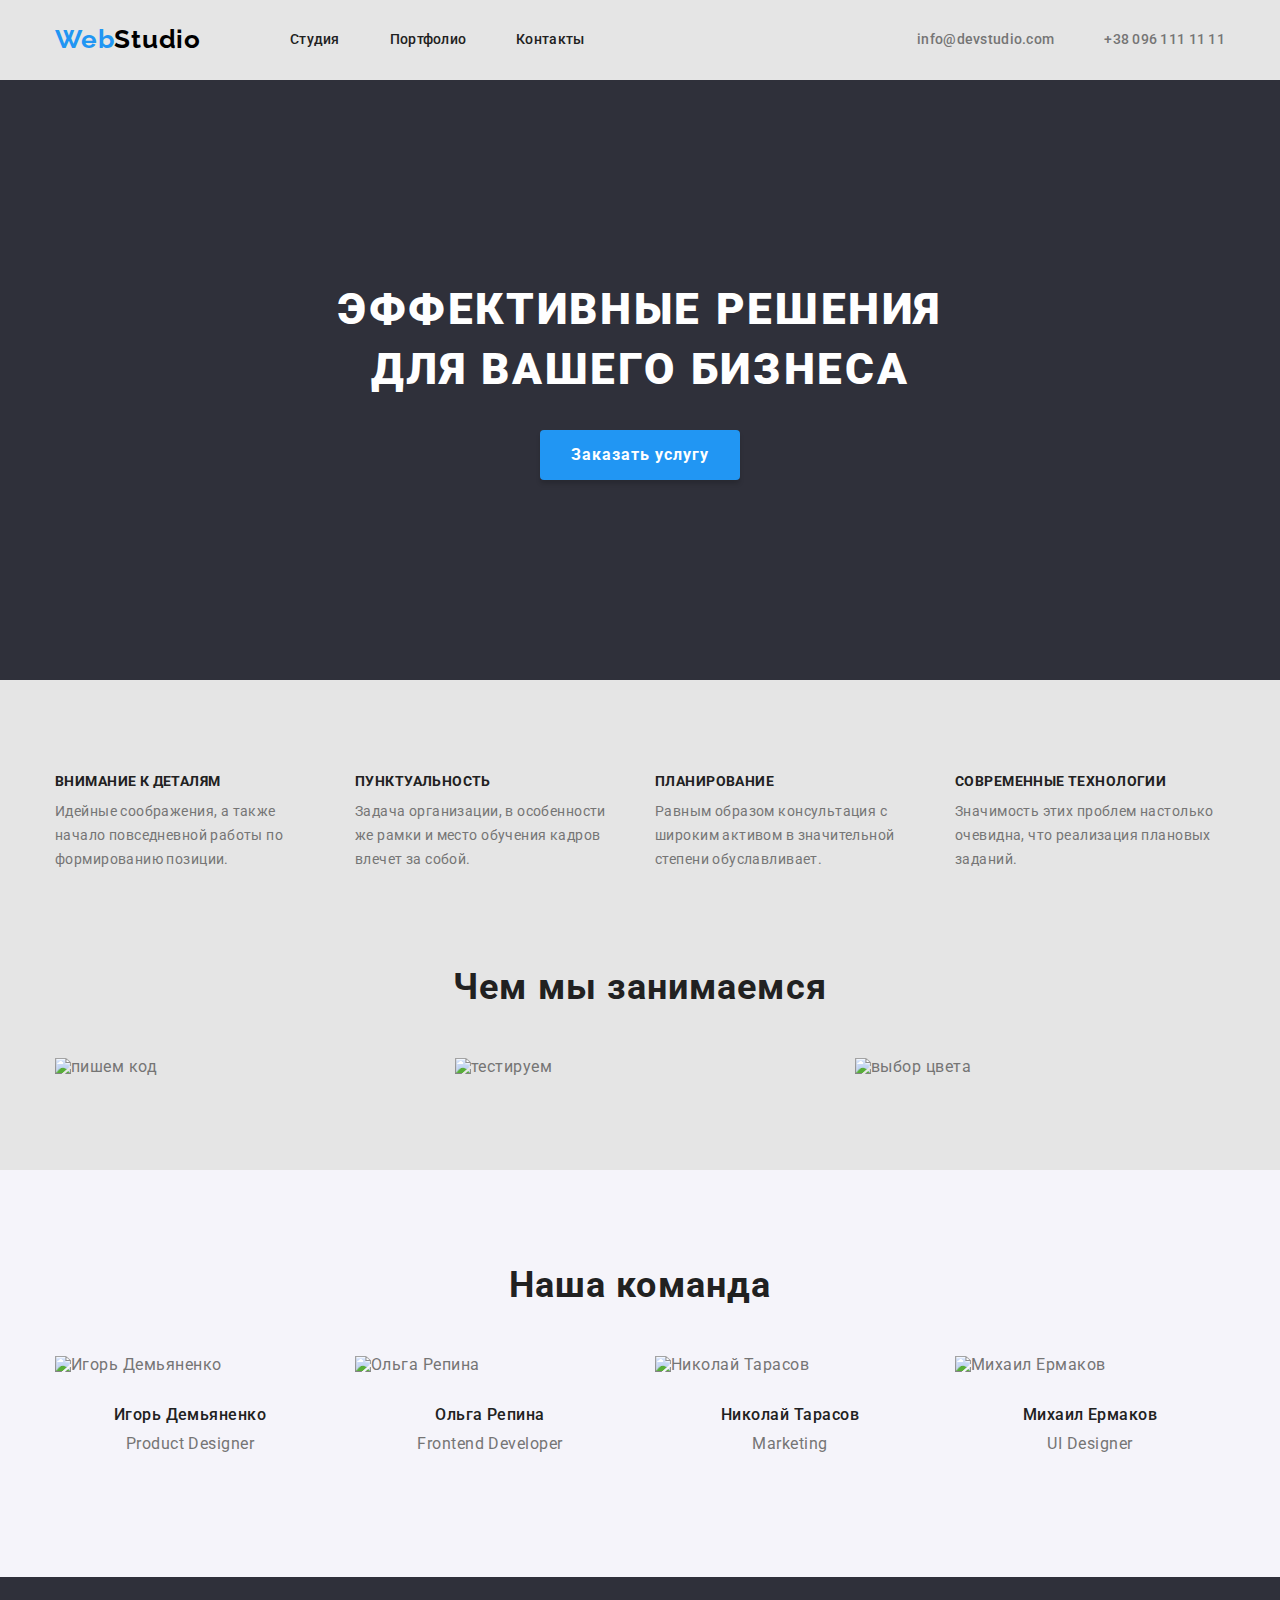
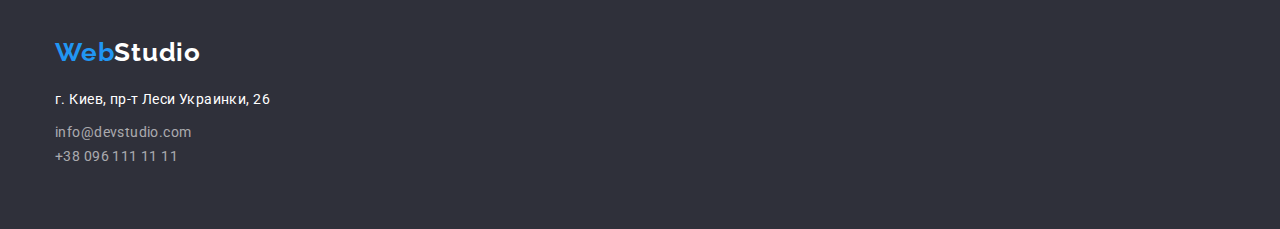
==== commit a1b8c7b7: "hw 3 finish" ====
--- a/index.html
+++ b/index.html
@@ -130,22 +130,27 @@
     <!-- Футер (подвал) -->
     
     <footer class="footer-section">
-        <div class="container" >
+        <div class="footer-list" >
+            <div class="footer-set">
         <a href="./index.html" class="footer-logo">
             <span class="logo">Web</span>Studio
         </a>
+
+</div>
             <div class="footer-item">
                 <address class="about-address"> г. Киев, пр-т Леси Украинки, 26 </address>
                 <ul class="footer-nav list">
                     <li>
-                        <a href="mailto:info@devstudio.com" class="footer-address link">info@devstudio.com</a>
+                        <a href="mailto:info@devstudio.com" class="footer-address mail link">info@devstudio.com</a>
                     </li>
                     <li>
                         <a href="" class="footer-address link">+38 096 111 11 11</a>
                     </li>
                 </ul>
             </div>
-        </div>
+            </div>
+            
+       
 
     </footer>
 </body>
--- a/css/styles.css
+++ b/css/styles.css
@@ -294,6 +294,7 @@
 }
 .command {
   display: flex;
+  margin-bottom: 94px;
   /* width: 270px; */
 }
 
@@ -313,7 +314,7 @@
 
 .command-section {
   margin: 0 auto;
-  margin-bottom: 94px;
+  /* margin-bottom: 94px; */
   /* filter: drop-shadow(0px 4px 4px rgba(0, 0, 0, 0.25)); */
 }
 .command .command-section + .command-section {
@@ -348,13 +349,24 @@
 .footer-section {
   background-color: var(--accent-bg-color);
   color: var(--second-accent-color);
- margin: 0;
-}
+ 
+}
+
+  .footer-list {
+ width: 1200px;
+
+  margin: 0 auto;
+  padding-left: 15px;
+  padding-right: 15px;
+
+  }
+
 .footer-logo {
-    outline: 2px solid rgb(245, 121, 5); 
-  display: flex;
+  display: flex;
+    /* outline: 2px solid rgb(245, 121, 5);  */
+ padding-top: 60px;
   width: 145px;
-  padding-top: 50px;
+  
   margin-bottom: 20px;
 
   color: var(--second-accent-color);
@@ -365,8 +377,13 @@
   line-height: 1.19;
   letter-spacing: 0.03em;
 }
+.footer-set {
+  /* margin-top: 60px; */
+}
+
 .footer-nav {
-    outline: 2px solid teal; 
+
+    /* outline: 2px solid teal;  */
   color: rgb(255, 255, 255, 0.6);
   font-weight: 400;
   font-size: 14px;
@@ -375,31 +392,36 @@
 }
 
 .footer-address {
-    outline: 2px solid rgb(98, 0, 128); 
+    /* outline: 2px solid rgb(98, 0, 128);  */
   color: rgba(255, 255, 255, 0.6);
   text-decoration: none;
   font-weight: 400;
   font-size: 14px;
   line-height: 1.71;
   letter-spacing: 0.03em;
+  margin-bottom: 60px;
 }
 
 .footer-nav .link:hover,
 .footer-nav .link:focus {
   color: #2196f3;
 }
-
+.mail {
+padding-bottom: 9px;
+}
 .about-address {
-      outline: 2px solid rgb(2, 0, 128); 
+      /* outline: 2px solid rgb(2, 0, 128);  */
   color: var(--second-accent-color);
   font-weight: 400;
   font-size: 14px;
   line-height: 1.71;
   letter-spacing: 0.03em;
   font-style: normal;
+  margin-bottom: 9px;
 }
 .footer-item {
   padding-bottom: 60px;
+ 
 }
 
 /* --------------Портфолио--------------- *
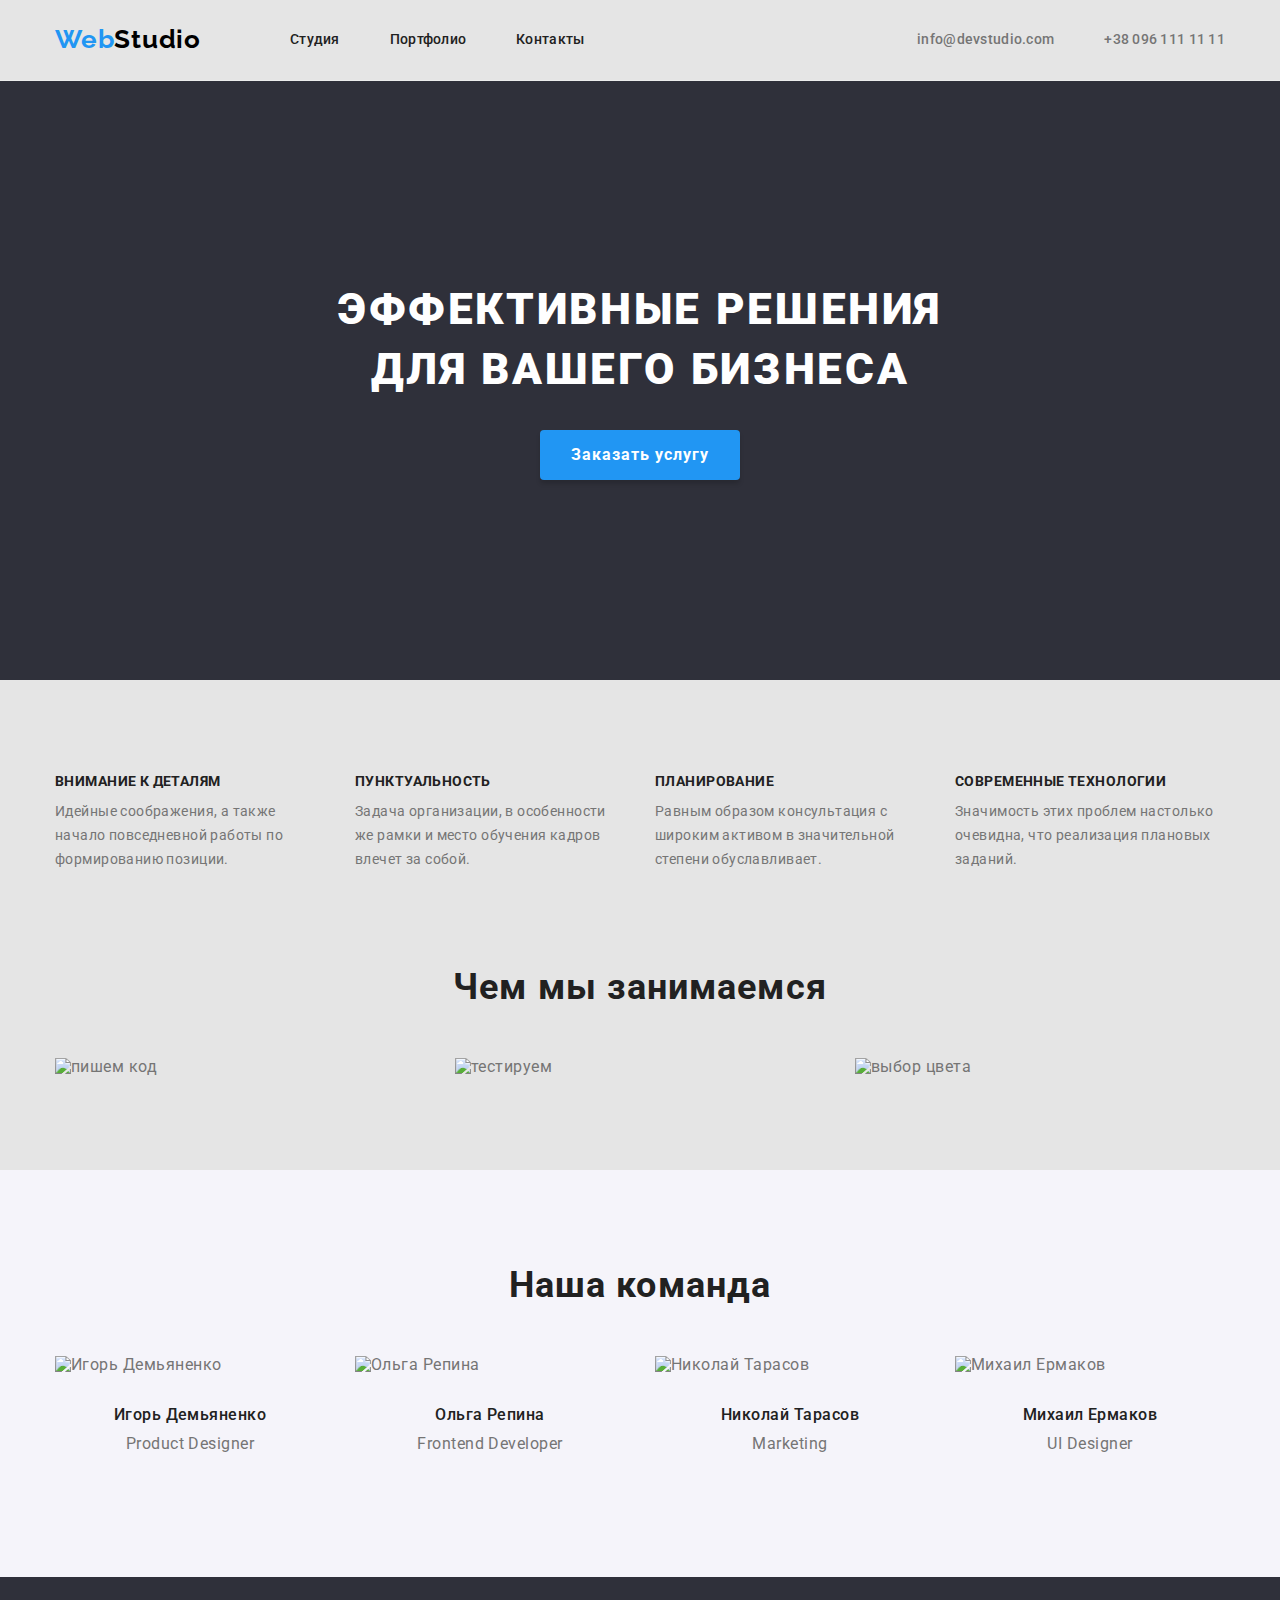
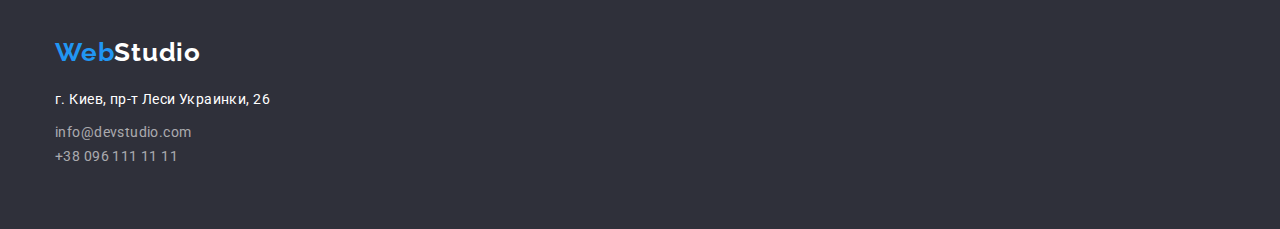
==== commit 37951797: "добавляет рамки на хедер и в карточках в портфолио" ====
--- a/index.html
+++ b/index.html
@@ -17,7 +17,7 @@
 
 <body>
     <!-- site-nav -->
-    <header >
+    <header class="header-box">
        <div class="container header-container">
             <nav class="header-navigation">            
                     <a href="./index.html" class="header-logo list">
--- a/css/styles.css
+++ b/css/styles.css
@@ -62,7 +62,10 @@
   /* background-color: tomato; */
   align-items: center;
 }
-
+.header-box {
+/* border: 1px #ECECEC; */
+outline: 1px solid #ECECEC;
+}
 .header-logo {
   display: flex;
   width: 145px;
@@ -486,7 +489,7 @@
   flex-basis: calc(100% / 3 - 30px);
   margin-left: 30px;
   margin-top: 30px;
-  /* outline: 2px solid rgb(168, 10, 89); */
+  outline: 1px solid #EEEEEE;
 }
 
 .project-title {
